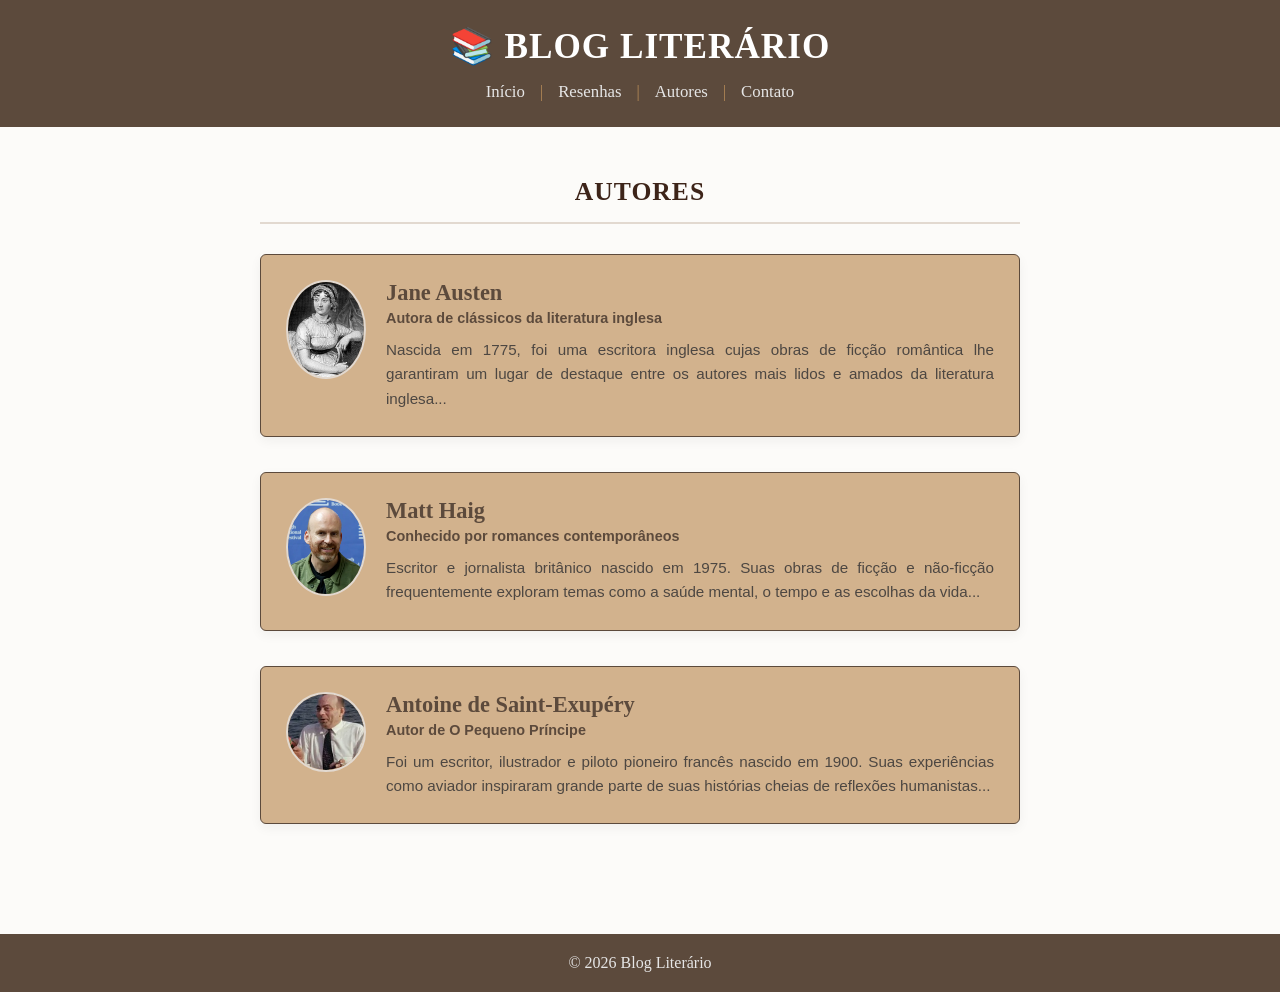
==== autores.html @ 936f9063 "aplicativo de tarefas" ====
<!DOCTYPE html>
<html lang="pt-BR">
<head>
    <meta charset="UTF-8">
    <meta name="viewport" content="width=device-width, initial-scale=1.0">
    <title>Blog Literário</title>
    <link rel="stylesheet" href="style.css">
</head>
<body>

    <!-- CABEÇALHO / MENU NO TOPO -->
    <header>
        <h1>📚 BLOG LITERÁRIO</h1>
        <nav>
            <ul class="menu">
                <li><a href="index.html" class="nav-link">Início</a></li>
                <li><a href="resenhas.html" class="nav-link">Resenhas</a></li>
                <li><a href="autores.html" class="nav-link">Autores</a></li>
                <li><a href="contato.html" class="nav-link">Contato</a></li>
            </ul>
        </nav>
    </header>
    <main class="container-autores">
        <h2 class="titulo-pagina">Autores</h2>
        
    <div class="lista-autores">
        
        <!-- AUTOR 1: Jane Austen -->
        <article class="card-autor">
            <!-- Trocamos a div antiga por esta tag img -->
            <img src="jane-austen.webp" alt="Foto de Jane Austen" class="foto-autor">
            <div class="conteudo-autor">
                <h3>Jane Austen</h3>
                <span class="subtitulo-autor">Autora de clássicos da literatura inglesa</span>
                <p class="biografia">Nascida em 1775, foi uma escritora inglesa cujas obras de ficção romântica lhe garantiram um lugar de destaque entre os autores mais lidos e amados da literatura inglesa...</p>
            </div>
        </article>

        <!-- AUTOR 2: Matt Haig -->
        <article class="card-autor">
            <!-- Trocamos a div antiga por esta tag img -->
            <img src="Matt_Haig.webp" alt="Foto de Matt Haig" class="foto-autor">
            <div class="conteudo-autor">
                <h3>Matt Haig</h3>
                <span class="subtitulo-autor">Conhecido por romances contemporâneos</span>
                <p class="biografia">Escritor e jornalista britânico nascido em 1975. Suas obras de ficção e não-ficção frequentemente exploram temas como a saúde mental, o tempo e as escolhas da vida...</p>
            </div>
        </article>

        <!-- AUTOR 3: Antoine de Saint-Exupéry -->
        <article class="card-autor">
            <!-- Trocamos a div antiga por esta tag img -->
            <img src="antoine-de-saint-exupery-81aaaf-200.webp" alt="Foto de Antoine de Saint-Exupéry" class="foto-autor">
            <div class="conteudo-autor">
                <h3>Antoine de Saint-Exupéry</h3>
                <span class="subtitulo-autor">Autor de O Pequeno Príncipe</span>
                <p class="biografia">Foi um escritor, ilustrador e piloto pioneiro francês nascido em 1900. Suas experiências como aviador inspiraram grande parte de suas histórias cheias de reflexões humanistas...</p>
            </div>
        </article>
    </div>
    </main>

    <!-- RODAPÉ -->
    <footer>
        <p>© 2026 Blog Literário</p>
    </footer>

    <script src="script.js"></script>
</body>
</html>
---- style.css ----
/* Adicione isso na linha 1 do seu CSS */
*, *::before, *::after {
    box-sizing: border-box;
    margin: 0;
    padding: 0;
}

/* Garante que nenhuma imagem ou mídia passe do tamanho da tela do celular */
img, video, iframe, canvas {
    max-width: 100% !important;
    height: auto !important;
}
body {
    font-family: 'Georgia', serif;
    background-color: #fcfbf9;
    color: #333;
    display: flex;
    flex-direction: column;
    min-height: 100vh;
    margin: 0;
}

/* MENU COLADO NO TOPO */
header {
    background-color: #5c4a3c; /* Cor marrom */
    width: 100%;
    padding: 25px 0;
    text-align: center;
}

header h1 {
    font-size: 2.2rem;
    color: #fff;
    margin-bottom: 15px;
    font-weight: bold;
    letter-spacing: 1px;
}

.menu {
    display: flex;
    justify-content: center;
    list-style: none;
    gap: 15px;
}

.menu li {
    display: flex;
    align-items: center;
}

/* Adiciona o separador "|" entre os links via CSS */
.menu li:not(:last-child)::after {
    content: "|";
    color: #b58957;
    margin-left: 15px;
}

.nav-link {
    color: #e6e6e6;
    text-decoration: none;
    font-size: 1.05rem;
}

.nav-link:hover {
    color: #fff;
    text-decoration: underline;
}

/* SEÇÃO BEM-VINDO */
.bem-vindo {
    max-width: 800px;
    margin: 0 auto;
    text-align: center;
    padding: 60px 20px 30px 20px; /* Joga o texto mais para baixo do menu */
}

.bem-vindo h2 {
    color: #5c4a3c;
    font-size: 2.4rem;
    margin-bottom: 15px;
}

.bem-vindo p {
    font-size: 1.2rem;
    font-style: italic;
    color: #666;
    line-height: 1.6;
}

/* SEÇÃO DESTAQUES DA SEMANA */
.destaque {
    max-width: 900px;
    margin: 30px auto 60px auto;
    padding: 0 20px;
}

.destaque h3 {
    color: #5c4a3c;
    font-size: 1.6rem;
    margin-bottom: 25px;
    border-bottom: 2px solid #e2d7c2;
    padding-bottom: 10px;
}

/* Alinha os livros lado a lado */
.destaque-container {
    display: flex;
    justify-content: center;
    gap: 40px;
    flex-wrap: wrap; /* Ajusta se a tela for de celular */
    max-width: 1000px;
    margin: 0 auto;
}

.livro-card {
    display: flex;
    flex-direction: column;
    align-items: center;
    text-align: center;
    width: 220px;
}
.livro-linha-nova{
    flex-basis: 100%;
    display: flex;
    justify-content: center;
    margin-top: 30px
}
/* Caixa simulando a imagem do livro */
.capa-livro {
    width: 150px;
    height: 220px;
    object-fit: cover;
    background-color: #5c4a3c;
    color: white;
    display: flex;
    align-items: center;
    justify-content: center;
    border-radius: 4px;
    box-shadow: 0 6px 12px rgba(0,0,0,0.15);
    margin-bottom: 15px;
}

.livro-card h4 {
    font-size: 1.2rem;
    color: #333;
    margin-bottom: 5px;
    min-height: 44px; /* Garante alinhamento mesmo com títulos grandes */
}
.estrelas {
    color: #b58957; /* Cor dourada das estrelas */
    font-size: 1.2rem;
    margin-bottom: 10px;
}

.btn-resenha {
    color: #b58957;
    text-decoration: none;
    font-weight: bold;
    font-size: 1rem;
}

.btn-resenha:hover {
    text-decoration: underline;
    color: #5c4a3c;
    font-weight: bold;
}

/* FOOTER / RODAPÉ */
footer {
    background-color: #5c4a3c;
    color: #e6e6e6;
    text-align: center;
    padding: 20px 0;
    margin-top: 60px; /* Força o footer a ir pro final da tela */
    max-width: 100%;
}
/* CONTAINER GERAL (SEM FUNDO, APENAS COLOCOU ESPAÇO) */
.citacao-secao {
    max-width: 100%;
    max-width: 800px;
    margin: 60px auto; /* Centraliza a seção na tela */
    padding: 0 20px;
}

/* CADA CITAÇÃO AGORA É UM BLOCO FECHADO */
.citacao-bloco {
    background-color: #e2d7c2; /* O fundo bege agora fica só dentro do bloco */
    padding: 40px 30px;
    border-radius: 8px;        /* Bordas arredondadas para parecer um card/bloco */
    box-shadow: 0 4px 10px rgba(0, 0, 0, 0.05); /* Sombra leve para destacar o bloco */
    text-align: center;
}
/*  A LINHA SEPARADORA ENTRE OS BLOCOS */
.linha-separadora {
    width: 100%;                /* Ocupa a largura total para separar bem os blocos */
    border: 0;
    border-top: 2px solid #e2d7c2; /* Linha com a cor combinando com o tema */
    margin: 60px 0;             /* Espaço grande de 50px acima e abaixo da linha */
    opacity: 0.6;
}

/* ESTILOS DE TEXTO E ASPAS DENTRO DO BLOCO */
.aspas {
    font-size: 4rem;
    font-family: 'Georgia', serif;
    color: #5c4a3c;
    line-height: 1;
    display: block;
    height: 25px;
    opacity: 0.4;
}

.frase {
    font-size: 1.4rem;
    font-style: italic;
    color: #333;
    line-height: 1.6;
    margin-bottom: 20px;
    font-weight: 500;
}

.autor {
    font-size: 0.95rem;
    text-transform: uppercase;
    letter-spacing: 2px;
    color: #5c4a3c;
    font-weight: bold;
}
/* Espaço entre blocos seguidos sem nenhuma linha */
.citacao-bloco + .citacao-bloco {
    margin-top: 60px;
    border-top: none; /* Garante que não exista linha tracejada */
    padding-top: 0;
}
/* ==========================================================================
   /* ==========================================================================
   CORREÇÃO DA PÁGINA DE RESENHAS (UM EMBAIXO DO OUTRO)
   ========================================================================== */

/* Garante que o fundo da página de resenhas seja limpo e claro */
.container-resenhas {
    max-width: 800px;
    margin: 40px auto;
    padding: 0 20px;
    background-color: #fcfbf9; /* Cor de fundo clara e confortável para leitura */
}

.titulo-pagina {
    font-family: 'Times New Roman', serif;
    color: #3d2419;
    border-bottom: 2px solid #e2d9d0;
    padding-bottom: 15px;
    margin-bottom: 40px;
    text-transform: uppercase;
    font-size: 1.6rem;
    letter-spacing: 1px;
    text-align: center;
}

.grade-resenhas {
    display: flex;
    flex-direction: column; /* Alinha um embaixo do outro */
    gap: 40px; /* Espaço entre cada resenha */
}

/* Layout horizontal para cada livro */
.card-livro {
    display: flex; 
    background-color: #ffffff;
    border: 1px solid #e2d9d0;
    border-radius: 6px;
    box-shadow: 0 4px 12px rgba(0, 0, 0, 0.05);
    overflow: hidden;
    align-items: center;
}

/* Capa do livro na esquerda */
.capa-livro {
    width: 180px;
    height: 260px;
    object-fit: cover;
    flex-shrink: 0; /* Impede a imagem de esmagar */
    background-color: #5c4a3c;
}

/* Conteúdo do texto na direita */
.conteudo-card {
    padding: 25px;
    text-align: left; /* Alinhamento de leitura natural */
}

.conteudo-card h3 {
    font-family: 'Times New Roman', serif;
    color: #3d2419;
    margin: 0 0 8px 0;
    font-size: 1.4rem;
    font-weight: bold;
}

.estrelas {
    color: #c4a482; 
    margin-bottom: 15px;
    font-size: 1.1rem;
    letter-spacing: 2px;
}

.resumo {
    font-family: sans-serif;
    font-size: 0.95rem;
    color: #444;
    line-height: 1.6;
    margin: 0;
}

/* Responsividade para celulares (se abrir no celular, eles voltam a ficar empilhados) */
@media (max-width: 600px) {
    .card-livro {
        flex-direction: column;
    }
    .capa-livro {
        width: 100%;
        height: 300px;
    }
}

html {
    scroll-behavior: smooth;
}

/* ==========================================================================
   ESTILOS PARA A PÁGINA DE AUTORES
   ========================================================================== */
.titulo-pagina{
    font-family: 'Times New Roman', Times, serif;
    color: #3d2419;
    border-bottom: 2px solid #e2d9d0;
    padding-bottom: 15px;
    margin-bottom: 30px;
    text-transform: uppercase;
    font-size: 1.6rem;
    letter-spacing: 1px;
    text-align: center;
}
.container-autores {
    max-width: 800px;
    margin: 50px auto;
    padding: 0 20px;
}
.sessao-autores{
    max-width: 1000px;
    margin: 50px auto;
    padding: 0 20px;
    font-family: 'Georgia', serif;
}

.lista-autores {
    display: flex;
    flex-direction: column;
    gap: 35px; /* Espaço elegante entre cada autor */
    margin-top: 20px;
}
.autor-bloco {
    background-color: #cbb49c; /* A cor marrom dos seus blocos */
    border-radius: 12px;       /* Isso vai arredondar e FECHAR os blocos */
    padding: 25px;
    display: flex;
    align-items: center;
    gap: 20px;
    box-shadow: 0 4px 10px rgba(0, 0, 0, 0.05); /* Sombra para destacar no fundo branco */
    max-width: 500px;
    width: 100%;
    margin: 0 auto;
    box-shadow: 0 4 10 rgba(0, 0, 0, 0,05);
}
.card-autor {
    display: flex;
    background-color: #d2b28d;
    border: 1px solid #5c4a3c;
    border-radius: 6px;
    padding: 25px;
    box-shadow: 0 4px 12px rgba(0, 0, 0, 0.05);
    align-items: flex-start; /* Alinha o conteúdo pelo topo */
}

/* Caso você queira colocar uma foto quadrada para o autor no futuro */
.foto-autor-placeholder {
    width: 70px;
    height: 70px;
    background-color: #e2d9d0;
    border-radius: 50%; /* Deixa a foto redondinha */
    display: flex;
    align-items: center;
    justify-content: center;
    font-size: 2rem;
    margin-right: 20px;
    flex-shrink: 0;
}

.conteudo-autor {
    text-align: left;
}

.conteudo-autor h3 {
    font-family: 'Times New Roman', serif;
    color: #5c4a3c;
    margin: 0 0 4px 0;
    font-size: 1.4rem;
    font-weight: bold;
}

.subtitulo-autor {
    font-family: sans-serif;
    font-size: 0.9rem;
    color: #5c4a3c; /* Tom de destaque usado no seu tema */
    font-weight: bold;
    display: block;
    margin-bottom: 12px;
}

.biografia {
    font-family: sans-serif;
    font-size: 0.95rem;
    color: #4d4742;
    line-height: 1.6;
    margin: 0;
    text-align: justify;
}

/* Ajuste rápido para telas menores/celulares */
@media (max-width: 600px) {
    .card-autor {
        flex-direction: column;
        align-items: center;
        text-align: center;
    }
    .foto-autor-placeholder {
        margin-right: 0;
        margin-bottom: 15px;
    }
    .conteudo-autor {
        text-align: center;
    }
    .biografia {
        text-align: center;
    }
}
/* Estilo para a foto real do autor */
.foto-autor {
    width: 80px;
    height: 80px;
    border-radius: 50%; /* Faz a foto ficar perfeitamente redonda */
    object-fit: cover; /* Garante que a foto não fique esticada ou esmagada */
    border: 2px solid #e2d9d0; /* Uma bordinha elegante combinando com o tema */
    margin-right: 20px;
    flex-shrink: 0; /* Impede que a imagem perca o tamanho original */
}
/* ==========================================================================
   ESTILOS PARA A PÁGINA DE CONTATO
   ========================================================================== */

.container-contato {
    width: 40%;
    max-width: 900px;
    margin: 50px 100px 80px 100px;
    margin-bottom: 80px; /* Garante o espaço antes do rodapé */
    padding: 0;
    box-sizing: border-box;
}

/* Estrutura Quem Sou Eu: Texto à esquerda, foto à direita */
.secao-sobre {
    display: inline-flex;
    align-items: center;
    gap: 150px;
    justify-content: space-between;
    flex-wrap: nowrap;
    max-width: 1200px;
    width: 200%;
}

.texto-sobre {
    flex: 1;
    max-width: 520px;
    text-align: left;
    font-family: sans-serif;
    font-size: 1rem;
    color: #444;
    line-height: 1.6;
}

.titulo-contato {
    font-family: 'Times New Roman', serif;
    color: #3d2419;
    margin-top: 0;
    margin-bottom: 20px;
    font-size: 1.6rem;
    text-transform: uppercase;
    text-align: left;
}

.titulo-contato.centralizado {
    text-align: left;
    margin-bottom: 25px;
    margin-bottom: 25px;
}

/* Foto redonda na direita */
.foto-sobre-container {
    flex-shrink: 0;
    margin-left: 50px;
}

.foto-perfil {
    width: 420px;
    height: 420px;
    border-radius: 50%; /* Deixa perfeitamente redonda */
    object-fit: cover;
    border: 4px solid #3d2419; /* Borda estilosa em marrom escuro */
    box-shadow: 0 6px 15px rgba(0,0,0,0.1);
}


/* Seção de Redes e E-mail */
.lista-contatos {
    display: flex;
    flex-direction: column;
    gap: 15px;
    max-width: 500px;
    margin-left: 0;
    margin-right: auto;
    padding-left: 0;
}

.item-contato {
    display: flex;
    align-items: center;
    background-color: #fcfbf9;
    padding: 15px 20px;
    border: 1px solid #e2d9d0;
    border-radius: 4px;
    font-family: sans-serif;
    font-size: 1rem;
    color: #3d2419;
    box-shadow: 0 2px 5px rgba(0, 0, 0, 0.02);
}

.icone-contato {
    font-size: 1.5rem;
    margin-right: 15px;
}

.item-contato a {
    color: #5c4a3c;
    text-decoration: none;
    font-weight: bold;
    margin-left: 5px;
}

.item-contato a:hover {
    text-decoration: underline;
}

/* ==========================================
   SECÇÃO: PRÓXIMAS LEITURAS (TBR)
   ========================================== */

.proximas-leituras {
    margin: 50px auto;
    max-width: 850px;
    padding: 0 20px;
    font-family: 'Georgia', serif; /* Mantém o estilo clássico e literário */
}

.tbr-titulo {
    color: #4a3b32; /* Castanho escuro idêntico ao teu cabeçalho */
    font-size: 1.4rem;
    letter-spacing: 1.5px;
    margin-bottom: 25px;
    border-bottom: 1px solid #eaddd3; /* Linha divisória suave */
    padding-bottom: 12px;
}

.livros-container {
    display: flex;
    gap: 20px;
    flex-wrap: wrap; /* Faz com que os cards passem para a linha de baixo em ecrãs pequenos */
}

.livro-card {
    background-color: #fdfbf7; /* Fundo creme suave igual ao do teu blog */
    border: 1px solid #eaddd3;
    border-radius: 8px;
    padding: 15px;
    display: flex;
    align-items: center;
    gap: 15px;
    flex: 1;
    min-width: 250px; /* Impede que os cards fiquem demasiado esmagados */
    box-shadow: 0 2px 6px rgba(74, 59, 50, 0.05); /* Sombra muito leve */
    transition: transform 0.2s ease;
}

/* Efeito ao passar o rato por cima do card */
.livro-card:hover {
    transform: translateY(-2px);
}

.capa-placeholder {
    width: 120px;
    height: 180px;
    background-color: #eaddd3; /* Tom pastel para simular a capa */
    border-radius: 4px;
    display: flex;
    align-items: center;
    justify-content: center;
    font-size: 0.75rem;
    color: #7a6b62;
    text-align: center;
    padding: 5px;
}
.livro-card img{
    width: 120px;
    height: 170px;
    object-fit: cover;
    flex-shrink: 0;
    border-radius: 6px;
}

.livro-info h3 {
    margin: 0 0 4px 0;
    font-size: 1.05rem;
    color: #4a3b32;
    font-weight: bold;
}

.livro-info p {
    margin: 0 0 12px 0;
    font-size: 0.88rem;
    color: #7a6b62;
}

.status {
    font-size: 0.7rem;
    background-color: #f0eae1;
    color: #7a6b62;
    padding: 4px 10px;
    border-radius: 12px;
    text-transform: uppercase;
    font-weight: bold;
    letter-spacing: 0.5px;
}

/* Destaque opcional para o livro que vais ler logo a seguir */
.status-atual {
    background-color: #eaddd3;
    color: #4a3b32;
}
/* --- TUDO DAQUI PARA BAIXO SÓ VALE PARA CELULAR --- */
@media screen and (max-width: 768px) {
    
    /* 1. Força o corpo do site a não ter barra de rolagem para os lados */
    html, body {
        width: 100% !important;
        overflow-x: hidden !important;
    }

    /* 2. Procure as classes principais do seu site (ex: .container, .main, .conteudo) 
       e force-as a ocupar a largura total da tela do celular */
    .container, .main, #content, .content, .site-wrapper {
        width: 100% !important;
        max-width: 100% !important;
        padding-left: 15px !important;  /* Margem para o texto não colar na tela */
        padding-right: 15px !important; /* Margem para o texto não colar na tela */
        float: none !important;         /* Desativa floats antigos que quebram o layout */
    }

    /* 3. Se você usa colunas lado a lado, isso vai forçá-las a ficar uma embaixo da outra */
    .row, .flex, .grid, .col, [class*="col-"] {
        display: block !important;
        width: 100% !important;
        margin-left: 0 !important;
        margin-right: 0 !important;
    }
    
    /* 4. Ajuste rápido para fontes que costumam ficar gigantes no celular */
    h1 { font-size: 1.8rem !important; }
    h2 { font-size: 1.5rem !important; }
    p  { font-size: 1rem !important; }
}
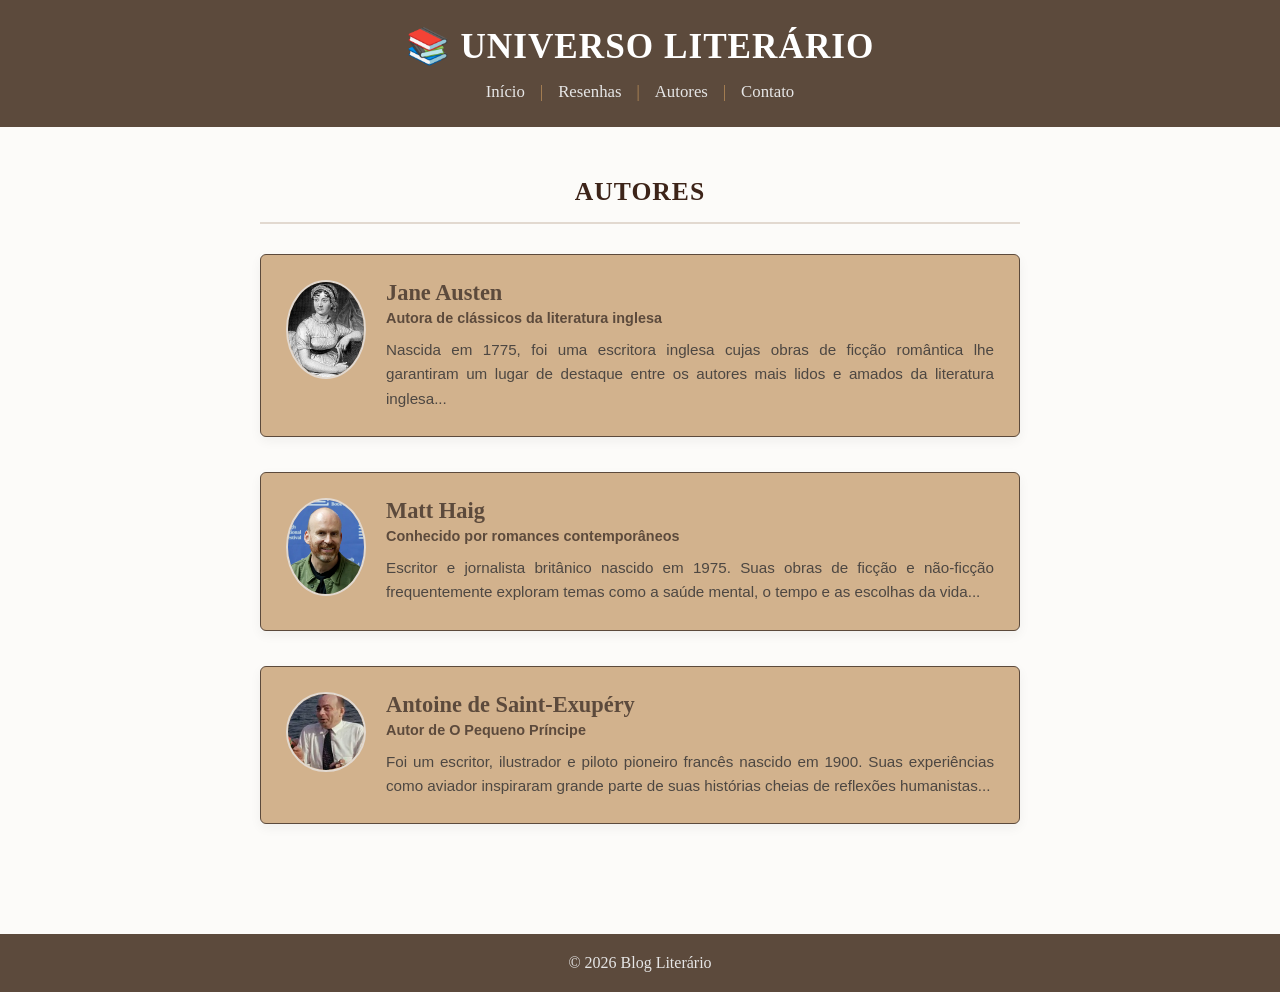
==== commit 31c410e8: "SIM" ====
--- a/autores.html
+++ b/autores.html
@@ -3,14 +3,14 @@
 <head>
     <meta charset="UTF-8">
     <meta name="viewport" content="width=device-width, initial-scale=1.0">
-    <title>Blog Literário</title>
+    <title> Universo Literário</title>
     <link rel="stylesheet" href="style.css">
 </head>
 <body>
 
     <!-- CABEÇALHO / MENU NO TOPO -->
     <header>
-        <h1>📚 BLOG LITERÁRIO</h1>
+        <h1>📚 UNIVERSO LITERÁRIO</h1>
         <nav>
             <ul class="menu">
                 <li><a href="index.html" class="nav-link">Início</a></li>
--- a/style.css
+++ b/style.css
@@ -519,7 +519,6 @@
     box-shadow: 0 6px 15px rgba(0,0,0,0.1);
 }
 
-
 /* Seção de Redes e E-mail */
 .lista-contatos {
     display: flex;
@@ -655,35 +654,51 @@
     background-color: #eaddd3;
     color: #4a3b32;
 }
-/* --- TUDO DAQUI PARA BAIXO SÓ VALE PARA CELULAR --- */
+/* ==========================================================================
+   CÓDIGO EXCLUSIVO PARA CELULARES (Telas menores que 768px)
+   ========================================================================== */
 @media screen and (max-width: 768px) {
-    
-    /* 1. Força o corpo do site a não ter barra de rolagem para os lados */
-    html, body {
-        width: 100% !important;
-        overflow-x: hidden !important;
-    }
-
-    /* 2. Procure as classes principais do seu site (ex: .container, .main, .conteudo) 
-       e force-as a ocupar a largura total da tela do celular */
-    .container, .main, #content, .content, .site-wrapper {
+
+    /* 1. Força o container principal a usar a tela toda */
+    .container-contato {
         width: 100% !important;
         max-width: 100% !important;
-        padding-left: 15px !important;  /* Margem para o texto não colar na tela */
-        padding-right: 15px !important; /* Margem para o texto não colar na tela */
-        float: none !important;         /* Desativa floats antigos que quebram o layout */
-    }
-
-    /* 3. Se você usa colunas lado a lado, isso vai forçá-las a ficar uma embaixo da outra */
-    .row, .flex, .grid, .col, [class*="col-"] {
+        margin: 0 auto !important;
+        padding: 20px !important;
+        box-sizing: border-box !important;
+    }
+
+    /* 2. Muda a seção para coluna para empilhar o texto e a foto */
+    .secao-sobre {
+        display: flex !important;
+        flex-direction: column !important; /* Empilha verticalmente */
+        flex-wrap: wrap !important;
+        gap: 30px !important;              /* Espaçamento ideal entre texto e foto */
+        width: 100% !important;
+    }
+
+    /* 3. ALVO PRINCIPAL: Força a caixinha do texto a se abrir totalmente */
+    .texto-sobre {
+        width: 100% !important;
+        max-width: 100% !important;
         display: block !important;
+    }
+
+    /* 4. Garante que os parágrafos se comportem normalmente */
+    .texto-sobre p, 
+    .texto-sobre h2 {
         width: 100% !important;
-        margin-left: 0 !important;
-        margin-right: 0 !important;
-    }
-    
-    /* 4. Ajuste rápido para fontes que costumam ficar gigantes no celular */
-    h1 { font-size: 1.8rem !important; }
-    h2 { font-size: 1.5rem !important; }
-    p  { font-size: 1rem !important; }
+        white-space: normal !important;
+        word-break: normal !important;
+        overflow-wrap: break-word !important;
+    }
+
+    /* 5. Ajusta o tamanho da foto no celular para não quebrar a tela */
+    .foto-sobre-container, 
+    .foto-sobre-container img {
+        max-width: 280px !important;
+        width: 100% !important;
+        height: auto !important;
+        margin: 0 auto !important;
+    }
 }
